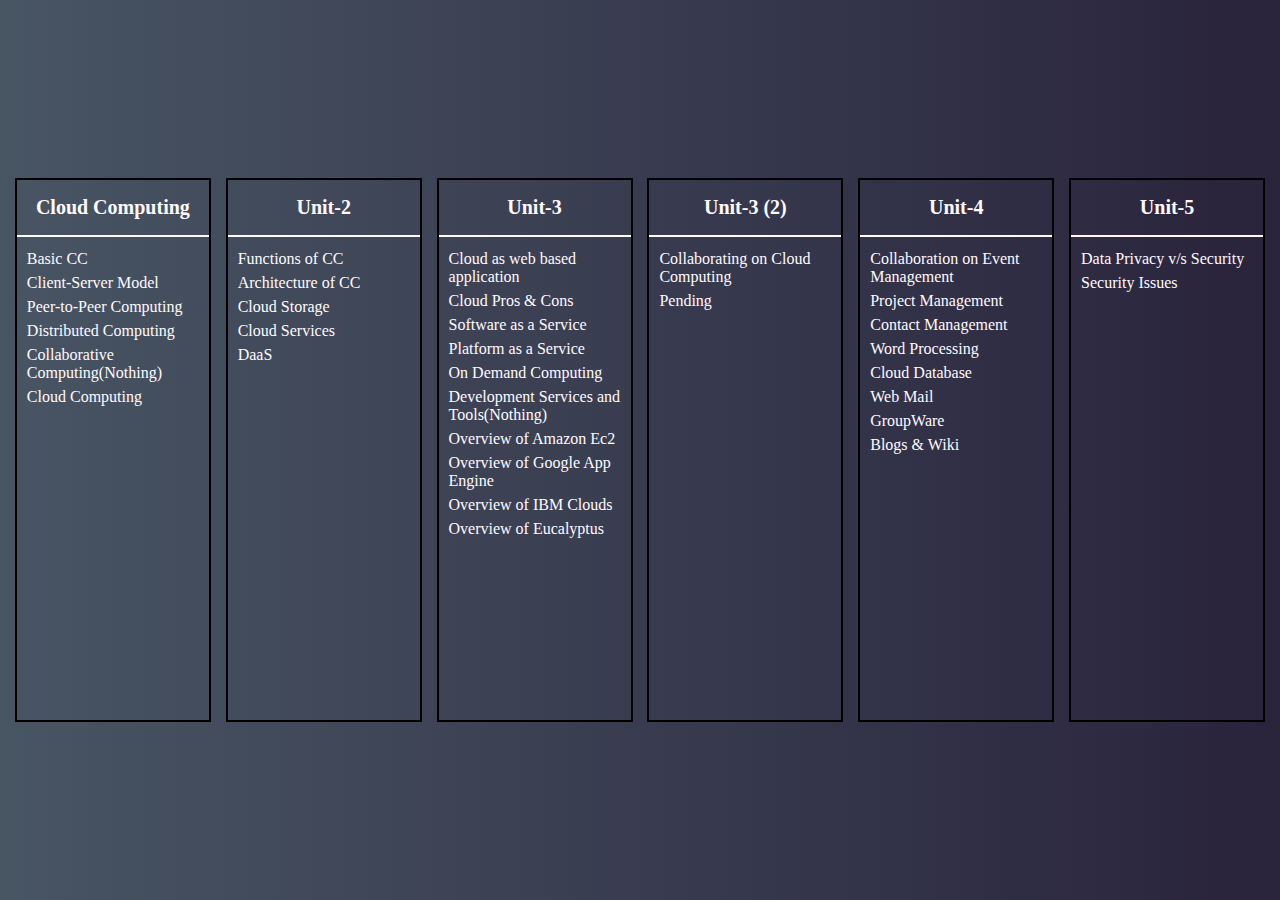
==== subjects/CC.html @ 28c9ec32 "Complete Notes" ====
<!DOCTYPE html>
<html lang="en">
  <head>
    <meta charset="UTF-8" />
    <meta http-equiv="X-UA-Compatible" content="IE=edge" />
    <meta name="viewport" content="width=device-width, initial-scale=1.0" />
    <title>Cloud Computing</title>
    <link rel="stylesheet" href="../style.css" />
  </head>
  <body>
    <div id="subject-container">
      <div class="unit">
        <h2>Cloud Computing</h2>
        <ul>
          <li>
            <a href="https://www.geeksforgeeks.org/cloud-computing/"
              >Basic CC
            </a>
          </li>
          <li>
            <a
              href="https://www.geeksforgeeks.org/client-server-computing-and-its-terminologies/"
              >Client-Server Model
            </a>
          </li>
          <li>
            <a
              href="https://www.geeksforgeeks.org/what-is-p2ppeer-to-peer-process/"
              >Peer-to-Peer Computing
            </a>
          </li>
          <li>
            <a
              href="https://www.geeksforgeeks.org/what-is-a-distributed-system/"
              >Distributed Computing
            </a>
          </li>
          <li><a href="#">Collaborative Computing(Nothing)</a></li>
          <li>
            <a href="https://www.javatpoint.com/introduction-to-cloud-computing"
              >Cloud Computing
            </a>
          </li>
        </ul>
      </div>
      <div class="unit">
        <h2>Unit-2</h2>
        <ul>
          <li>
            <a
              href="https://learn.rumie.org/jR/bytes/cloud-computing-function-and-risks"
              >Functions of CC
            </a>
          </li>
          <li>
            <a
              href="https://www.geeksforgeeks.org/architecture-of-cloud-computing/"
              >Architecture of CC
            </a>
          </li>
          <li>
            <a href="https://www.geeksforgeeks.org/storage-systems-in-cloud/"
              >Cloud Storage
            </a>
          </li>
          <li>
            <a href="https://www.geeksforgeeks.org/cloud-based-services/"
              >Cloud Services
            </a>
          </li>
          <li>
            <a
              href="https://www.geeksforgeeks.org/overview-of-desktop-as-a-service-daas/"
              >DaaS
            </a>
          </li>
        </ul>
      </div>
      <div class="unit">
        <h2>Unit-3</h2>
        <ul>
          <li>
            <a
              href="https://www.wscubetech.com/blog/cloud-based-application-vs-web-based-application-which-one-is-better/"
              >Cloud as web based application
            </a>
          </li>
          <li>
            <a
              href="https://distantjob.com/blog/cloud-computing-software-development/"
              >Cloud Pros & Cons
            </a>
          </li>
          <li>
            <a href="https://www.javatpoint.com/software-as-a-service">
              Software as a Service
            </a>
          </li>
          <li>
            <a
              href="https://www.techtarget.com/searchcloudcomputing/definition/Platform-as-a-Service-PaaS"
              >Platform as a Service
            </a>
          </li>
          <li>
            <a
              href="https://www.techtarget.com/searchitoperations/definition/on-demand-computing"
              >On Demand Computing
            </a>
          </li>
          <li><a href="#">Development Services and Tools(Nothing)</a></li>
          <li>
            <a
              href="https://docs.aws.amazon.com/AWSEC2/latest/UserGuide/concepts.html"
              >Overview of Amazon Ec2
            </a>
          </li>
          <li>
            <a
              href="https://cloud.google.com/appengine/docs/standard/an-overview-of-app-engine"
              >Overview of Google App Engine
            </a>
          </li>
          <li>
            <a href="https://www.developer.com/cloud/intro-ibm-cloud-computing/"
              >Overview of IBM Clouds
            </a>
          </li>
          <li>
            <a href="https://www.geeksforgeeks.org/introduction-to-eucalyptus/"
              >Overview of Eucalyptus
            </a>
          </li>
        </ul>
      </div>
      <div class="unit">
        <h2>Unit-3 (2)</h2>
        <ul>
          <li>
            <a
              href="https://www.ringcentral.com/gb/en/blog/definitions/cloud-collaboration/"
              >Collaborating on Cloud Computing
            </a>
          </li>
          <li><a href="">Pending</a></li>
        </ul>
      </div>
      <div class="unit">
        <h2>Unit-4</h2>
        <ul>
          <li>
            <a
              href="https://intersog.com/blog/why-use-cloud-based-software-for-event-management/"
              >Collaboration on Event Management
            </a>
          </li>
          <li>
            <a
              href="https://www.proofhub.com/articles/cloud-based-project-management-software"
              >Project Management
            </a>
          </li>
          <li>
            <a
              href="https://www.businessnewsdaily.com/16186-what-is-contact-management.html"
              >Contact Management</a
            >
          </li>
          <li>
            <a
              href="https://www.osbplf.org/blog/inpractice/collaborative-word-processing/"
              >Word Processing
            </a>
          </li>
          <li>
            <a href="https://cloud.google.com/learn/what-is-a-cloud-database"
              >Cloud Database
            </a>
          </li>
          <li>
            <a href="https://www.javatpoint.com/what-is-webmail">Web Mail</a>
          </li>
          <li>
            <a
              href="https://www.geeksforgeeks.org/what-is-groupware-in-distributed-system/"
              >GroupWare
            </a>
          </li>
          <li>
            <a href="https://online-tesis.com/en/blogs-and-wikis/"
              >Blogs & Wiki
            </a>
          </li>
        </ul>
      </div>
      <div class="unit">
        <h2>Unit-5</h2>
        <ul>
          <li>
            <a
              href="https://www.geeksforgeeks.org/difference-between-data-privacy-and-data-security/"
              >Data Privacy v/s Security
            </a>
          </li>
          <li>
            <a
              href="https://www.geeksforgeeks.org/security-issues-in-cloud-computing/"
              >Security Issues
            </a>
          </li>
        </ul>
      </div>
    </div>
  </body>
</html>
---- style.css ----
* {
  margin: 0;
  padding: 0;
  list-style-type: none;
}

body {
  height: 100vh;
}

a {
  color: #fffaff;
  text-decoration: none;
}

h1 {
  text-align: center;
  padding-top: 50px;
  padding-bottom: 50px;
  background-color: rebeccapurple;
  text-transform: uppercase;
  /* letter-spacing: 10px; */
}

#container {
  display: flex;
  justify-content: space-evenly;
  align-items: center;
  flex-wrap: wrap;
  background-color: #fffaff;
  width: 100%;
  height: 100%;
  background-image: linear-gradient(90deg, #485563, #29323c);
}

.subject {
  display: flex;
  justify-content: center;
  align-items: center;
  font-size: 1.3rem;
  font-weight: bold;
  text-transform: uppercase;
  background-color: #202019;
  color: #fffaff;
  height: 200px;
  width: 400px;
  letter-spacing: 2px;
  background-image: none;
  transition: all 300ms;
}

.subject:hover {
  background-color: #fffaff;
  border: 12px solid;
  border-radius: 10px;
  background-repeat: no-repeat;
  background-size: cover;
  color: transparent;
}

.subject:hover a {
  color: transparent;
}

#IP:hover {
  background-image: url("images/IP.jpg");
  border-color: #537c78;
}

#OS:hover {
  background-image: url("images/Os.jpg");
  border-color: #7ba591;
}
#CO:hover {
  background-image: url("images/Co.jpeg");
  border-color: #cc222b;
}

#JAVA:hover {
  background-image: url("images/java.jpg");
  border-color: #f15b4c;
}

#PYTHON:hover {
  background-image: url("images/python.jpg");
  border-color: #faa41b;
}

#CC:hover {
  background-image: url("images/CC.jpg");
  border-color: #ffd45b;
}

#subject-container {
  display: flex;
  justify-content: space-evenly;
  align-items: center;
  background-image: linear-gradient(90deg, #485563, #29233c);
  height: 100%;
}

.unit {
  text-align: center;
  border: 2px solid black;
  width: 15%;
  height: 60%;
}

.unit h2 {
  padding: 16px;
  color: #fffaff;
  font-size: 1.25rem;
  font-weight: bold;
  border-bottom: 2px solid #fffaff;
  margin-bottom: 10px;
}

.unit li {
  text-align: left;
  padding: 3px 0px;
  padding-left: 10px;
  transition: all 200ms;
  color: #fffaff;
}

.unit li:hover {
  padding-left: 20px;
  font-size: 1.25rem;
}
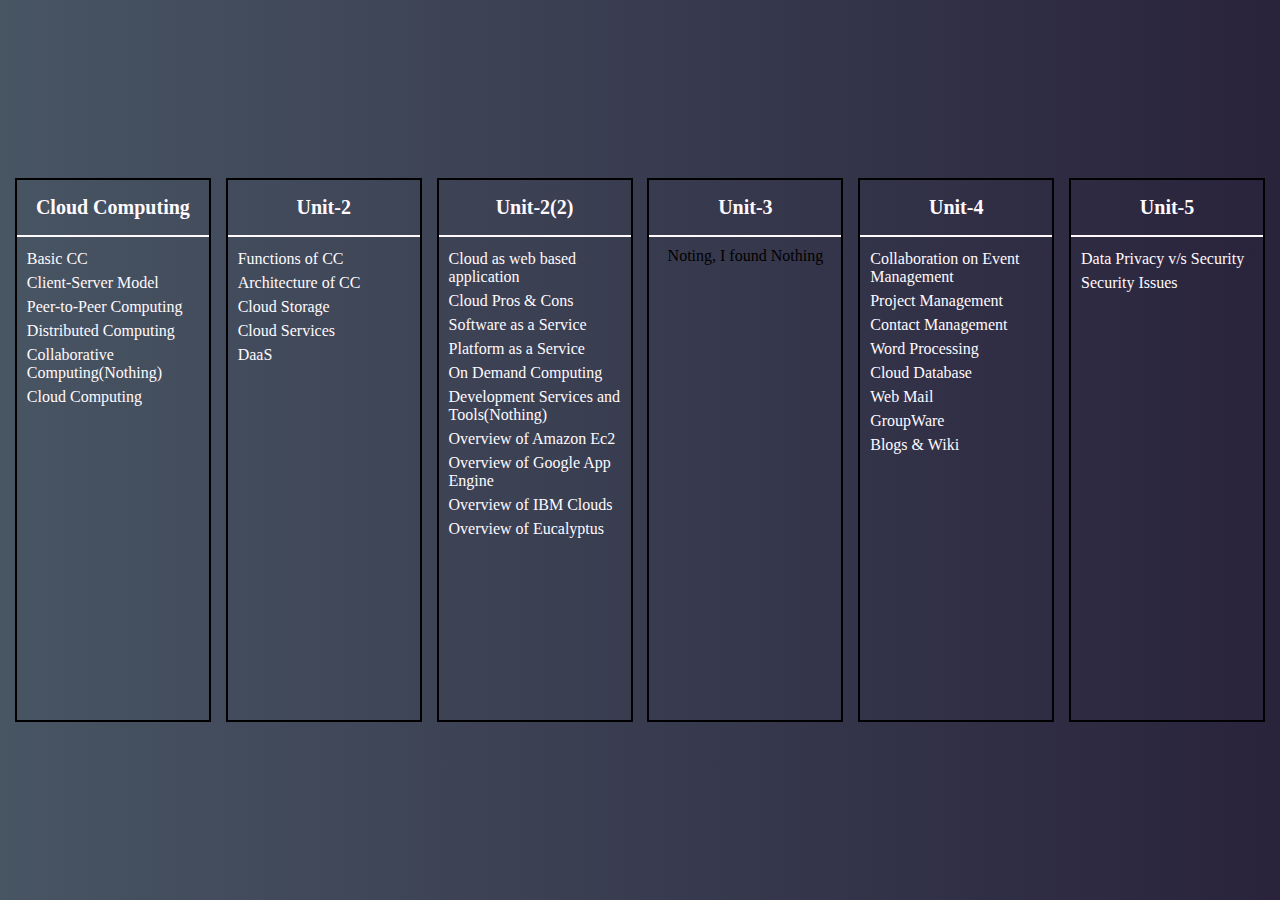
==== commit 9b1d0cc1: "Complete" ====
--- a/subjects/CC.html
+++ b/subjects/CC.html
@@ -77,7 +77,7 @@
         </ul>
       </div>
       <div class="unit">
-        <h2>Unit-3</h2>
+        <h2>Unit-2(2)</h2>
         <ul>
           <li>
             <a
@@ -134,16 +134,8 @@
         </ul>
       </div>
       <div class="unit">
-        <h2>Unit-3 (2)</h2>
-        <ul>
-          <li>
-            <a
-              href="https://www.ringcentral.com/gb/en/blog/definitions/cloud-collaboration/"
-              >Collaborating on Cloud Computing
-            </a>
-          </li>
-          <li><a href="">Pending</a></li>
-        </ul>
+        <h2>Unit-3</h2>
+        <p>Noting, I found Nothing</p>
       </div>
       <div class="unit">
         <h2>Unit-4</h2>
--- a/style.css
+++ b/style.css
@@ -127,3 +127,19 @@
   padding-left: 20px;
   font-size: 1.25rem;
 }
+
+@media (min-width: 200px) and (max-width: 900px) {
+  #subject-container {
+    flex-direction: column;
+    height: 200%;
+  }
+
+  .unit {
+    width: 90%;
+    margin: 30px 0px;
+  }
+
+  .unit li {
+    font-size: 12px;
+  }
+}
